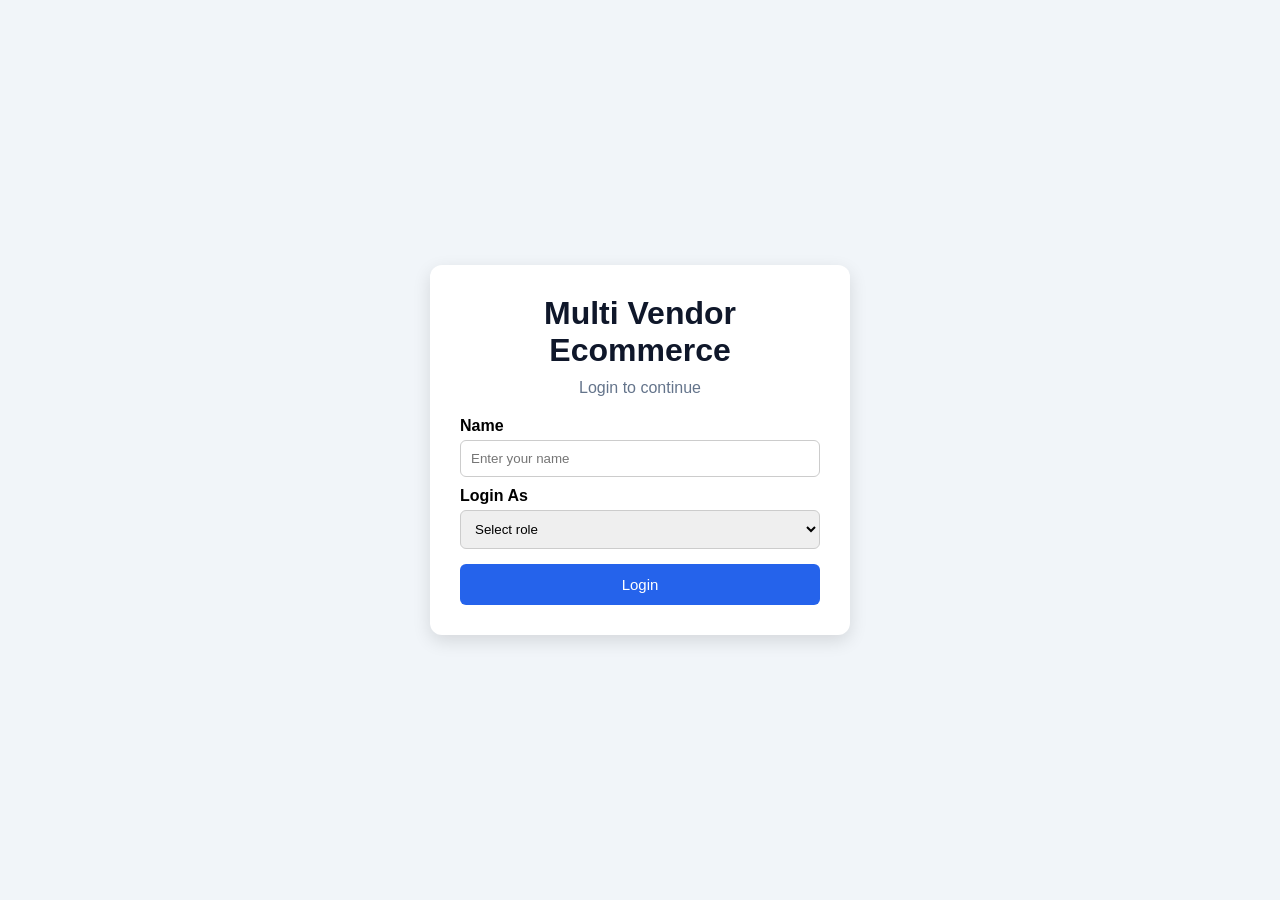
==== index.html @ 902413b7 "Add files via upload" ====
<!DOCTYPE html>
<html lang="en">
<head>
  <meta charset="UTF-8" />
  <meta name="viewport" content="width=device-width, initial-scale=1.0" />
  <title>Multi Vendor Ecommerce</title>
  <style>
    *{
      margin:0;
      padding:0;
      box-sizing:border-box;
      font-family:Arial, sans-serif;
    }

    body{
      background:#f1f5f9;
    }

    .hidden{
      display:none;
    }

    .navbar{
      background:#1e293b;
      color:white;
      padding:15px 30px;
      display:flex;
      justify-content:space-between;
      align-items:center;
    }

    .navbar h2 span{
      color:#38bdf8;
    }

    .container{
      max-width:1200px;
      margin:auto;
      padding:25px;
      display:grid;
      grid-template-columns:320px 1fr;
      gap:25px;
    }

    .card{
      background:white;
      padding:20px;
      border-radius:10px;
      box-shadow:0 4px 10px rgba(0,0,0,0.08);
    }

    .card h2{
      margin-bottom:15px;
    }

    label{
      display:block;
      margin-top:10px;
      font-weight:bold;
    }

    input, select, textarea{
      width:100%;
      padding:10px;
      margin-top:5px;
      border:1px solid #ccc;
      border-radius:6px;
    }

    button{
      width:100%;
      margin-top:15px;
      padding:12px;
      border:none;
      border-radius:6px;
      background:#2563eb;
      color:white;
      cursor:pointer;
      font-size:15px;
    }

    button:hover{
      background:#1d4ed8;
    }

    .delete-btn{
      background:#dc2626;
      margin-top:8px;
    }

    .delete-btn:hover{
      background:#b91c1c;
    }

    .checkout-btn{
      background:#16a34a;
      margin-top:15px;
    }

    .checkout-btn:hover{
      background:#15803d;
    }

    .logout-btn{
      background:#ef4444;
      padding:10px 18px;
      width:auto;
      margin-top:0;
    }

    .logout-btn:hover{
      background:#dc2626;
    }

    .products{
      display:grid;
      grid-template-columns:repeat(auto-fill,minmax(220px,1fr));
      gap:15px;
    }

    .product-box{
      border:1px solid #ddd;
      padding:15px;
      border-radius:8px;
      background:#fafafa;
    }

    .product-box h3{
      margin-bottom:6px;
    }

    .price{
      color:green;
      font-weight:bold;
      margin:6px 0;
    }

    .vendor{
      font-size:13px;
      color:#555;
    }

    .cart{
      margin-top:30px;
    }

    .total{
      margin-top:12px;
      font-size:18px;
      font-weight:bold;
    }

    .empty{
      padding:20px;
      color:#777;
      text-align:center;
    }

    .top-controls{
      display:flex;
      gap:15px;
      margin-bottom:20px;
      flex-wrap:wrap;
    }

    .top-controls input,
    .top-controls select{
      flex:1;
      padding:10px;
      border:1px solid #ccc;
      border-radius:6px;
    }

    .stats{
      display:grid;
      grid-template-columns:repeat(3,1fr);
      gap:15px;
      margin-bottom:20px;
    }

    .stat-box{
      background:#e2e8f0;
      padding:15px;
      border-radius:8px;
      text-align:center;
    }

    .stat-box h3{
      font-size:24px;
      margin-bottom:5px;
      color:#0f172a;
    }

    .stat-box p{
      color:#475569;
      font-size:14px;
    }

    .login-wrapper{
      min-height:100vh;
      display:flex;
      justify-content:center;
      align-items:center;
      padding:20px;
    }

    .login-card{
      width:100%;
      max-width:420px;
      background:white;
      padding:30px;
      border-radius:12px;
      box-shadow:0 6px 18px rgba(0,0,0,0.12);
    }

    .login-card h1{
      text-align:center;
      margin-bottom:10px;
      color:#0f172a;
    }

    .login-card p{
      text-align:center;
      color:#64748b;
      margin-bottom:20px;
    }

    .order-summary{
      margin-top:25px;
      padding:15px;
      border:1px solid #d1d5db;
      border-radius:8px;
      background:#f8fafc;
    }

    .order-summary h3{
      margin-bottom:10px;
    }

    .order-item{
      padding:8px 0;
      border-bottom:1px solid #e5e7eb;
    }

    .order-item:last-child{
      border-bottom:none;
    }

    .success-box{
      margin-top:15px;
      background:#dcfce7;
      color:#166534;
      padding:12px;
      border-radius:8px;
      font-weight:bold;
      text-align:center;
    }

    @media(max-width:900px){
      .container{
        grid-template-columns:1fr;
      }

      .stats{
        grid-template-columns:1fr;
      }
    }
  </style>
</head>
<body>

  <!-- LOGIN PAGE -->
  <div id="loginPage" class="login-wrapper">
    <div class="login-card">
      <h1>Multi Vendor Ecommerce</h1>
      <p>Login to continue</p>

      <label for="loginName">Name</label>
      <input type="text" id="loginName" placeholder="Enter your name" />

      <label for="loginRole">Login As</label>
      <select id="loginRole">
        <option value="">Select role</option>
        <option value="Vendor">Vendor</option>
        <option value="Customer">Customer</option>
        <option value="Admin">Admin</option>
      </select>

      <button onclick="loginUser()">Login</button>
    </div>
  </div>

  <!-- MAIN PAGE -->
  <div id="mainPage" class="hidden">
    <div class="navbar">
      <h2>🛒 Multi Vendor <span>Ecommerce</span></h2>
      <div style="display:flex;align-items:center;gap:12px;">
        <span id="welcomeText">Welcome</span>
        <button class="logout-btn" onclick="logoutUser()">Logout</button>
      </div>
    </div>

    <div class="container">

      <!-- LEFT PANEL -->
      <div class="card">
        <h2>Vendor Dashboard</h2>

        <label>Vendor Name</label>
        <input type="text" id="vendorName" placeholder="Enter vendor name">

        <label>Product Name</label>
        <input type="text" id="productName" placeholder="Enter product name">

        <label>Category</label>
        <select id="category">
          <option value="">Select category</option>
          <option>Electronics</option>
          <option>Clothing</option>
          <option>Books</option>
          <option>Home Appliances</option>
        </select>

        <label>Price</label>
        <input type="number" id="price" placeholder="Enter price">

        <label>Description</label>
        <textarea id="description" rows="4" placeholder="Enter description"></textarea>

        <button onclick="addProduct()">Add Product</button>
      </div>

      <!-- RIGHT PANEL -->
      <div class="card">

        <div class="stats">
          <div class="stat-box">
            <h3 id="totalProducts">0</h3>
            <p>Total Products</p>
          </div>
          <div class="stat-box">
            <h3 id="totalCartItems">0</h3>
            <p>Cart Items</p>
          </div>
          <div class="stat-box">
            <h3 id="totalCartPrice">₹0</h3>
            <p>Cart Total</p>
          </div>
        </div>

        <h2>Products</h2>

        <div class="top-controls">
          <input type="text" id="searchInput" placeholder="Search by product, vendor, category" onkeyup="renderProducts()">
          <select id="filterCategory" onchange="renderProducts()">
            <option value="All">All Categories</option>
            <option value="Electronics">Electronics</option>
            <option value="Clothing">Clothing</option>
            <option value="Books">Books</option>
            <option value="Home Appliances">Home Appliances</option>
          </select>
        </div>

        <div id="productList" class="products"></div>

        <div class="cart">
          <h2>Cart</h2>
          <div id="cartList" class="products"></div>
          <div class="total" id="cartTotal"></div>
          <button class="checkout-btn" onclick="checkout()">Checkout</button>

          <div class="order-summary">
            <h3>Order Summary</h3>
            <div id="orderSummaryContent">No order placed yet.</div>
          </div>

          <div id="successMessage"></div>
        </div>

      </div>
    </div>
  </div>

  <script>
    let products = JSON.parse(localStorage.getItem("products")) || [
      {
        vendorName: "Tech Store",
        productName: "Laptop Bag",
        category: "Electronics",
        price: 600,
        description: "Waterproof laptop bag"
      },
      {
        vendorName: "Yoga Studio",
        productName: "Zenith Pro Yoga Mat",
        category: "Home Appliances",
        price: 360,
        description: "Non-slip, eco-friendly natural rubber yoga mat."
      },
      {
        vendorName: "Hydro Gear",
        productName: "Insulated Steel Flask",
        category: "Home Appliances",
        price: 840,
        description: "Double-wall vacuum insulated 750ml stainless steel bottle."
      }
    ];

    let cart = JSON.parse(localStorage.getItem("cart")) || [];
    let currentUser = JSON.parse(localStorage.getItem("currentUser")) || null;
    let lastOrder = JSON.parse(localStorage.getItem("lastOrder")) || [];

    function saveProducts(){
      localStorage.setItem("products", JSON.stringify(products));
    }

    function saveCart(){
      localStorage.setItem("cart", JSON.stringify(cart));
    }

    function saveCurrentUser(){
      localStorage.setItem("currentUser", JSON.stringify(currentUser));
    }

    function saveLastOrder(){
      localStorage.setItem("lastOrder", JSON.stringify(lastOrder));
    }

    function showMainPage(){
      document.getElementById("loginPage").classList.add("hidden");
      document.getElementById("mainPage").classList.remove("hidden");

      if(currentUser){
        document.getElementById("welcomeText").innerText =
          "Welcome, " + currentUser.name + " (" + currentUser.role + ")";
      }

      renderProducts();
      renderCart();
      renderOrderSummary();
      updateStats();

      if(currentUser && currentUser.role !== "Vendor" && currentUser.role !== "Admin"){
        document.querySelector(".container").children[0].style.display = "none";
      } else {
        document.querySelector(".container").children[0].style.display = "block";
      }
    }

    function showLoginPage(){
      document.getElementById("loginPage").classList.remove("hidden");
      document.getElementById("mainPage").classList.add("hidden");
    }

    function loginUser(){
      const name = document.getElementById("loginName").value.trim();
      const role = document.getElementById("loginRole").value;

      if(!name || !role){
        alert("Please enter name and select role.");
        return;
      }

      currentUser = { name, role };
      saveCurrentUser();
      showMainPage();
    }

    function logoutUser(){
      currentUser = null;
      localStorage.removeItem("currentUser");
      showLoginPage();
    }

    function addProduct(){
      if(!currentUser || (currentUser.role !== "Vendor" && currentUser.role !== "Admin")){
        alert("Only Vendor or Admin can add products.");
        return;
      }

      let vendorName = document.getElementById("vendorName").value.trim();
      let productName = document.getElementById("productName").value.trim();
      let category = document.getElementById("category").value;
      let price = document.getElementById("price").value.trim();
      let description = document.getElementById("description").value.trim();

      if(!vendorName || !productName || !category || !price || !description){
        alert("Please fill all fields.");
        return;
      }

      let product = {
        vendorName,
        productName,
        category,
        price,
        description
      };

      products.push(product);
      saveProducts();
      renderProducts();
      updateStats();

      document.getElementById("vendorName").value = "";
      document.getElementById("productName").value = "";
      document.getElementById("category").value = "";
      document.getElementById("price").value = "";
      document.getElementById("description").value = "";
    }

    function deleteProduct(index){
      if(!currentUser || (currentUser.role !== "Vendor" && currentUser.role !== "Admin")){
        alert("Only Vendor or Admin can delete products.");
        return;
      }

      products.splice(index, 1);
      saveProducts();
      renderProducts();
      updateStats();
    }

    function renderProducts(){
      let list = document.getElementById("productList");
      list.innerHTML = "";

      let searchText = document.getElementById("searchInput")
        ? document.getElementById("searchInput").value.toLowerCase()
        : "";

      let selectedCategory = document.getElementById("filterCategory")
        ? document.getElementById("filterCategory").value
        : "All";

      let filteredProducts = products.filter((product) => {
        let matchesSearch =
          product.productName.toLowerCase().includes(searchText) ||
          product.vendorName.toLowerCase().includes(searchText) ||
          product.category.toLowerCase().includes(searchText);

        let matchesCategory =
          selectedCategory === "All" || product.category === selectedCategory;

        return matchesSearch && matchesCategory;
      });

      if(filteredProducts.length === 0){
        list.innerHTML = "<div class='empty'>No matching products found.</div>";
        return;
      }

      filteredProducts.forEach((product) => {
        let originalIndex = products.indexOf(product);

        list.innerHTML += `
          <div class="product-box">
            <h3>${product.productName}</h3>
            <p>${product.category}</p>
            <p class="price">₹${product.price}</p>
            <p>${product.description}</p>
            <p class="vendor">Vendor: ${product.vendorName}</p>
            <button onclick="addToCart(${originalIndex})">Add to Cart</button>
            <button class="delete-btn" onclick="deleteProduct(${originalIndex})">Delete</button>
          </div>
        `;
      });
    }

    function addToCart(index){
      cart.push(products[index]);
      saveCart();
      renderCart();
      updateStats();
      alert("Product added to cart.");
    }

    function removeFromCart(index){
      cart.splice(index, 1);
      saveCart();
      renderCart();
      updateStats();
    }

    function renderCart(){
      let cartList = document.getElementById("cartList");
      let total = document.getElementById("cartTotal");

      cartList.innerHTML = "";
      let sum = 0;

      if(cart.length === 0){
        cartList.innerHTML = "<div class='empty'>Cart is empty.</div>";
        total.innerHTML = "";
        return;
      }

      cart.forEach((item, i) => {
        sum += Number(item.price);

        cartList.innerHTML += `
          <div class="product-box">
            <h3>${item.productName}</h3>
            <p>${item.category}</p>
            <p class="price">₹${item.price}</p>
            <p class="vendor">Vendor: ${item.vendorName}</p>
            <button class="delete-btn" onclick="removeFromCart(${i})">Remove</button>
          </div>
        `;
      });

      total.innerHTML = "Total: ₹" + sum;
    }

    function checkout(){
      const successBox = document.getElementById("successMessage");

      if(cart.length === 0){
        alert("Cart is empty.");
        return;
      }

      lastOrder = [...cart];
      saveLastOrder();

      cart = [];
      saveCart();

      renderCart();
      renderOrderSummary();
      updateStats();

      successBox.innerHTML = "<div class='success-box'>Order placed successfully!</div>";
    }

    function renderOrderSummary(){
      const container = document.getElementById("orderSummaryContent");

      if(!lastOrder || lastOrder.length === 0){
        container.innerHTML = "No order placed yet.";
        return;
      }

      let total = 0;
      let html = "";

      lastOrder.forEach((item) => {
        total += Number(item.price);
        html += `
          <div class="order-item">
            <strong>${item.productName}</strong><br>
            Category: ${item.category}<br>
            Vendor: ${item.vendorName}<br>
            Price: ₹${item.price}
          </div>
        `;
      });

      html += `<div style="margin-top:10px;font-weight:bold;">Order Total: ₹${total}</div>`;
      container.innerHTML = html;
    }

    function updateStats(){
      document.getElementById("totalProducts").innerText = products.length;
      document.getElementById("totalCartItems").innerText = cart.length;

      let totalPrice = 0;
      cart.forEach((item) => {
        totalPrice += Number(item.price);
      });

      document.getElementById("totalCartPrice").innerText = "₹" + totalPrice;
    }

    if(currentUser){
      showMainPage();
    } else {
      showLoginPage();
    }
  </script>
</body>
</html>
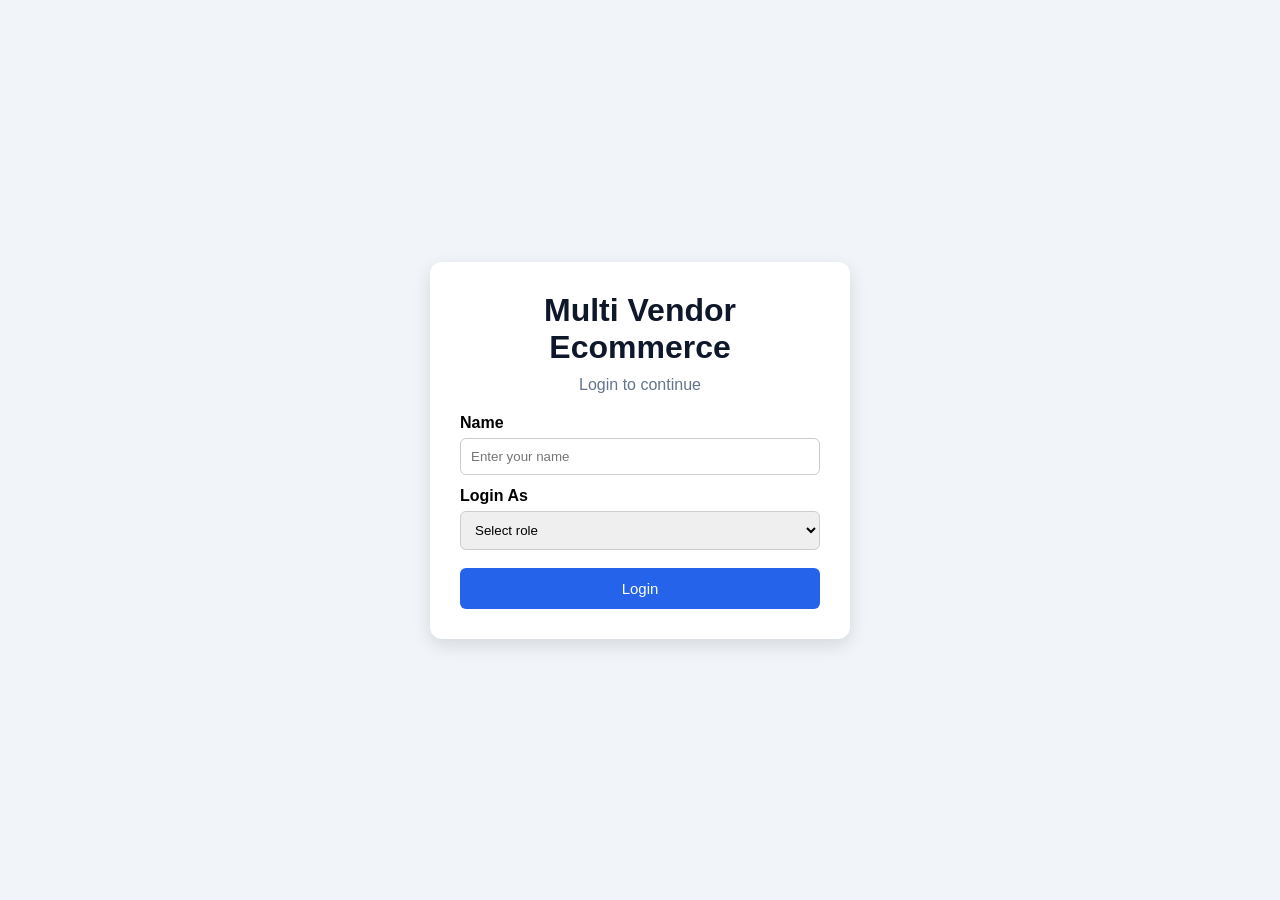
==== commit 4966ed8c: "Update index.html" ====
--- a/index.html
+++ b/index.html
@@ -3,7 +3,7 @@
 <head>
   <meta charset="UTF-8" />
   <meta name="viewport" content="width=device-width, initial-scale=1.0" />
-  <title>Multi Vendor Ecommerce</title>
+  <title>Login - Multi Vendor Ecommerce</title>
   <style>
     *{
       margin:0;
@@ -14,189 +14,6 @@
 
     body{
       background:#f1f5f9;
-    }
-
-    .hidden{
-      display:none;
-    }
-
-    .navbar{
-      background:#1e293b;
-      color:white;
-      padding:15px 30px;
-      display:flex;
-      justify-content:space-between;
-      align-items:center;
-    }
-
-    .navbar h2 span{
-      color:#38bdf8;
-    }
-
-    .container{
-      max-width:1200px;
-      margin:auto;
-      padding:25px;
-      display:grid;
-      grid-template-columns:320px 1fr;
-      gap:25px;
-    }
-
-    .card{
-      background:white;
-      padding:20px;
-      border-radius:10px;
-      box-shadow:0 4px 10px rgba(0,0,0,0.08);
-    }
-
-    .card h2{
-      margin-bottom:15px;
-    }
-
-    label{
-      display:block;
-      margin-top:10px;
-      font-weight:bold;
-    }
-
-    input, select, textarea{
-      width:100%;
-      padding:10px;
-      margin-top:5px;
-      border:1px solid #ccc;
-      border-radius:6px;
-    }
-
-    button{
-      width:100%;
-      margin-top:15px;
-      padding:12px;
-      border:none;
-      border-radius:6px;
-      background:#2563eb;
-      color:white;
-      cursor:pointer;
-      font-size:15px;
-    }
-
-    button:hover{
-      background:#1d4ed8;
-    }
-
-    .delete-btn{
-      background:#dc2626;
-      margin-top:8px;
-    }
-
-    .delete-btn:hover{
-      background:#b91c1c;
-    }
-
-    .checkout-btn{
-      background:#16a34a;
-      margin-top:15px;
-    }
-
-    .checkout-btn:hover{
-      background:#15803d;
-    }
-
-    .logout-btn{
-      background:#ef4444;
-      padding:10px 18px;
-      width:auto;
-      margin-top:0;
-    }
-
-    .logout-btn:hover{
-      background:#dc2626;
-    }
-
-    .products{
-      display:grid;
-      grid-template-columns:repeat(auto-fill,minmax(220px,1fr));
-      gap:15px;
-    }
-
-    .product-box{
-      border:1px solid #ddd;
-      padding:15px;
-      border-radius:8px;
-      background:#fafafa;
-    }
-
-    .product-box h3{
-      margin-bottom:6px;
-    }
-
-    .price{
-      color:green;
-      font-weight:bold;
-      margin:6px 0;
-    }
-
-    .vendor{
-      font-size:13px;
-      color:#555;
-    }
-
-    .cart{
-      margin-top:30px;
-    }
-
-    .total{
-      margin-top:12px;
-      font-size:18px;
-      font-weight:bold;
-    }
-
-    .empty{
-      padding:20px;
-      color:#777;
-      text-align:center;
-    }
-
-    .top-controls{
-      display:flex;
-      gap:15px;
-      margin-bottom:20px;
-      flex-wrap:wrap;
-    }
-
-    .top-controls input,
-    .top-controls select{
-      flex:1;
-      padding:10px;
-      border:1px solid #ccc;
-      border-radius:6px;
-    }
-
-    .stats{
-      display:grid;
-      grid-template-columns:repeat(3,1fr);
-      gap:15px;
-      margin-bottom:20px;
-    }
-
-    .stat-box{
-      background:#e2e8f0;
-      padding:15px;
-      border-radius:8px;
-      text-align:center;
-    }
-
-    .stat-box h3{
-      font-size:24px;
-      margin-bottom:5px;
-      color:#0f172a;
-    }
-
-    .stat-box p{
-      color:#475569;
-      font-size:14px;
-    }
-
-    .login-wrapper{
       min-height:100vh;
       display:flex;
       justify-content:center;
@@ -213,470 +30,69 @@
       box-shadow:0 6px 18px rgba(0,0,0,0.12);
     }
 
-    .login-card h1{
+    h1{
       text-align:center;
       margin-bottom:10px;
       color:#0f172a;
     }
 
-    .login-card p{
+    p{
       text-align:center;
       color:#64748b;
       margin-bottom:20px;
     }
 
-    .order-summary{
-      margin-top:25px;
-      padding:15px;
-      border:1px solid #d1d5db;
-      border-radius:8px;
-      background:#f8fafc;
+    label{
+      display:block;
+      margin-top:12px;
+      font-weight:bold;
     }
 
-    .order-summary h3{
-      margin-bottom:10px;
+    input, select{
+      width:100%;
+      padding:10px;
+      margin-top:6px;
+      border:1px solid #ccc;
+      border-radius:6px;
     }
 
-    .order-item{
-      padding:8px 0;
-      border-bottom:1px solid #e5e7eb;
+    button{
+      width:100%;
+      margin-top:18px;
+      padding:12px;
+      border:none;
+      border-radius:6px;
+      background:#2563eb;
+      color:white;
+      font-size:15px;
+      cursor:pointer;
     }
 
-    .order-item:last-child{
-      border-bottom:none;
-    }
-
-    .success-box{
-      margin-top:15px;
-      background:#dcfce7;
-      color:#166534;
-      padding:12px;
-      border-radius:8px;
-      font-weight:bold;
-      text-align:center;
-    }
-
-    @media(max-width:900px){
-      .container{
-        grid-template-columns:1fr;
-      }
-
-      .stats{
-        grid-template-columns:1fr;
-      }
+    button:hover{
+      background:#1d4ed8;
     }
   </style>
 </head>
 <body>
 
-  <!-- LOGIN PAGE -->
-  <div id="loginPage" class="login-wrapper">
-    <div class="login-card">
-      <h1>Multi Vendor Ecommerce</h1>
-      <p>Login to continue</p>
+  <div class="login-card">
+    <h1>Multi Vendor Ecommerce</h1>
+    <p>Login to continue</p>
 
-      <label for="loginName">Name</label>
-      <input type="text" id="loginName" placeholder="Enter your name" />
+    <label for="loginName">Name</label>
+    <input type="text" id="loginName" placeholder="Enter your name">
 
-      <label for="loginRole">Login As</label>
-      <select id="loginRole">
-        <option value="">Select role</option>
-        <option value="Vendor">Vendor</option>
-        <option value="Customer">Customer</option>
-        <option value="Admin">Admin</option>
-      </select>
+    <label for="loginRole">Login As</label>
+    <select id="loginRole">
+      <option value="">Select role</option>
+      <option value="Vendor">Vendor</option>
+      <option value="Customer">Customer</option>
+      <option value="Admin">Admin</option>
+    </select>
 
-      <button onclick="loginUser()">Login</button>
-    </div>
+    <button onclick="loginUser()">Login</button>
   </div>
 
-  <!-- MAIN PAGE -->
-  <div id="mainPage" class="hidden">
-    <div class="navbar">
-      <h2>🛒 Multi Vendor <span>Ecommerce</span></h2>
-      <div style="display:flex;align-items:center;gap:12px;">
-        <span id="welcomeText">Welcome</span>
-        <button class="logout-btn" onclick="logoutUser()">Logout</button>
-      </div>
-    </div>
-
-    <div class="container">
-
-      <!-- LEFT PANEL -->
-      <div class="card">
-        <h2>Vendor Dashboard</h2>
-
-        <label>Vendor Name</label>
-        <input type="text" id="vendorName" placeholder="Enter vendor name">
-
-        <label>Product Name</label>
-        <input type="text" id="productName" placeholder="Enter product name">
-
-        <label>Category</label>
-        <select id="category">
-          <option value="">Select category</option>
-          <option>Electronics</option>
-          <option>Clothing</option>
-          <option>Books</option>
-          <option>Home Appliances</option>
-        </select>
-
-        <label>Price</label>
-        <input type="number" id="price" placeholder="Enter price">
-
-        <label>Description</label>
-        <textarea id="description" rows="4" placeholder="Enter description"></textarea>
-
-        <button onclick="addProduct()">Add Product</button>
-      </div>
-
-      <!-- RIGHT PANEL -->
-      <div class="card">
-
-        <div class="stats">
-          <div class="stat-box">
-            <h3 id="totalProducts">0</h3>
-            <p>Total Products</p>
-          </div>
-          <div class="stat-box">
-            <h3 id="totalCartItems">0</h3>
-            <p>Cart Items</p>
-          </div>
-          <div class="stat-box">
-            <h3 id="totalCartPrice">₹0</h3>
-            <p>Cart Total</p>
-          </div>
-        </div>
-
-        <h2>Products</h2>
-
-        <div class="top-controls">
-          <input type="text" id="searchInput" placeholder="Search by product, vendor, category" onkeyup="renderProducts()">
-          <select id="filterCategory" onchange="renderProducts()">
-            <option value="All">All Categories</option>
-            <option value="Electronics">Electronics</option>
-            <option value="Clothing">Clothing</option>
-            <option value="Books">Books</option>
-            <option value="Home Appliances">Home Appliances</option>
-          </select>
-        </div>
-
-        <div id="productList" class="products"></div>
-
-        <div class="cart">
-          <h2>Cart</h2>
-          <div id="cartList" class="products"></div>
-          <div class="total" id="cartTotal"></div>
-          <button class="checkout-btn" onclick="checkout()">Checkout</button>
-
-          <div class="order-summary">
-            <h3>Order Summary</h3>
-            <div id="orderSummaryContent">No order placed yet.</div>
-          </div>
-
-          <div id="successMessage"></div>
-        </div>
-
-      </div>
-    </div>
-  </div>
-
-  <script>
-    let products = JSON.parse(localStorage.getItem("products")) || [
-      {
-        vendorName: "Tech Store",
-        productName: "Laptop Bag",
-        category: "Electronics",
-        price: 600,
-        description: "Waterproof laptop bag"
-      },
-      {
-        vendorName: "Yoga Studio",
-        productName: "Zenith Pro Yoga Mat",
-        category: "Home Appliances",
-        price: 360,
-        description: "Non-slip, eco-friendly natural rubber yoga mat."
-      },
-      {
-        vendorName: "Hydro Gear",
-        productName: "Insulated Steel Flask",
-        category: "Home Appliances",
-        price: 840,
-        description: "Double-wall vacuum insulated 750ml stainless steel bottle."
-      }
-    ];
-
-    let cart = JSON.parse(localStorage.getItem("cart")) || [];
-    let currentUser = JSON.parse(localStorage.getItem("currentUser")) || null;
-    let lastOrder = JSON.parse(localStorage.getItem("lastOrder")) || [];
-
-    function saveProducts(){
-      localStorage.setItem("products", JSON.stringify(products));
-    }
-
-    function saveCart(){
-      localStorage.setItem("cart", JSON.stringify(cart));
-    }
-
-    function saveCurrentUser(){
-      localStorage.setItem("currentUser", JSON.stringify(currentUser));
-    }
-
-    function saveLastOrder(){
-      localStorage.setItem("lastOrder", JSON.stringify(lastOrder));
-    }
-
-    function showMainPage(){
-      document.getElementById("loginPage").classList.add("hidden");
-      document.getElementById("mainPage").classList.remove("hidden");
-
-      if(currentUser){
-        document.getElementById("welcomeText").innerText =
-          "Welcome, " + currentUser.name + " (" + currentUser.role + ")";
-      }
-
-      renderProducts();
-      renderCart();
-      renderOrderSummary();
-      updateStats();
-
-      if(currentUser && currentUser.role !== "Vendor" && currentUser.role !== "Admin"){
-        document.querySelector(".container").children[0].style.display = "none";
-      } else {
-        document.querySelector(".container").children[0].style.display = "block";
-      }
-    }
-
-    function showLoginPage(){
-      document.getElementById("loginPage").classList.remove("hidden");
-      document.getElementById("mainPage").classList.add("hidden");
-    }
-
-    function loginUser(){
-      const name = document.getElementById("loginName").value.trim();
-      const role = document.getElementById("loginRole").value;
-
-      if(!name || !role){
-        alert("Please enter name and select role.");
-        return;
-      }
-
-      currentUser = { name, role };
-      saveCurrentUser();
-      showMainPage();
-    }
-
-    function logoutUser(){
-      currentUser = null;
-      localStorage.removeItem("currentUser");
-      showLoginPage();
-    }
-
-    function addProduct(){
-      if(!currentUser || (currentUser.role !== "Vendor" && currentUser.role !== "Admin")){
-        alert("Only Vendor or Admin can add products.");
-        return;
-      }
-
-      let vendorName = document.getElementById("vendorName").value.trim();
-      let productName = document.getElementById("productName").value.trim();
-      let category = document.getElementById("category").value;
-      let price = document.getElementById("price").value.trim();
-      let description = document.getElementById("description").value.trim();
-
-      if(!vendorName || !productName || !category || !price || !description){
-        alert("Please fill all fields.");
-        return;
-      }
-
-      let product = {
-        vendorName,
-        productName,
-        category,
-        price,
-        description
-      };
-
-      products.push(product);
-      saveProducts();
-      renderProducts();
-      updateStats();
-
-      document.getElementById("vendorName").value = "";
-      document.getElementById("productName").value = "";
-      document.getElementById("category").value = "";
-      document.getElementById("price").value = "";
-      document.getElementById("description").value = "";
-    }
-
-    function deleteProduct(index){
-      if(!currentUser || (currentUser.role !== "Vendor" && currentUser.role !== "Admin")){
-        alert("Only Vendor or Admin can delete products.");
-        return;
-      }
-
-      products.splice(index, 1);
-      saveProducts();
-      renderProducts();
-      updateStats();
-    }
-
-    function renderProducts(){
-      let list = document.getElementById("productList");
-      list.innerHTML = "";
-
-      let searchText = document.getElementById("searchInput")
-        ? document.getElementById("searchInput").value.toLowerCase()
-        : "";
-
-      let selectedCategory = document.getElementById("filterCategory")
-        ? document.getElementById("filterCategory").value
-        : "All";
-
-      let filteredProducts = products.filter((product) => {
-        let matchesSearch =
-          product.productName.toLowerCase().includes(searchText) ||
-          product.vendorName.toLowerCase().includes(searchText) ||
-          product.category.toLowerCase().includes(searchText);
-
-        let matchesCategory =
-          selectedCategory === "All" || product.category === selectedCategory;
-
-        return matchesSearch && matchesCategory;
-      });
-
-      if(filteredProducts.length === 0){
-        list.innerHTML = "<div class='empty'>No matching products found.</div>";
-        return;
-      }
-
-      filteredProducts.forEach((product) => {
-        let originalIndex = products.indexOf(product);
-
-        list.innerHTML += `
-          <div class="product-box">
-            <h3>${product.productName}</h3>
-            <p>${product.category}</p>
-            <p class="price">₹${product.price}</p>
-            <p>${product.description}</p>
-            <p class="vendor">Vendor: ${product.vendorName}</p>
-            <button onclick="addToCart(${originalIndex})">Add to Cart</button>
-            <button class="delete-btn" onclick="deleteProduct(${originalIndex})">Delete</button>
-          </div>
-        `;
-      });
-    }
-
-    function addToCart(index){
-      cart.push(products[index]);
-      saveCart();
-      renderCart();
-      updateStats();
-      alert("Product added to cart.");
-    }
-
-    function removeFromCart(index){
-      cart.splice(index, 1);
-      saveCart();
-      renderCart();
-      updateStats();
-    }
-
-    function renderCart(){
-      let cartList = document.getElementById("cartList");
-      let total = document.getElementById("cartTotal");
-
-      cartList.innerHTML = "";
-      let sum = 0;
-
-      if(cart.length === 0){
-        cartList.innerHTML = "<div class='empty'>Cart is empty.</div>";
-        total.innerHTML = "";
-        return;
-      }
-
-      cart.forEach((item, i) => {
-        sum += Number(item.price);
-
-        cartList.innerHTML += `
-          <div class="product-box">
-            <h3>${item.productName}</h3>
-            <p>${item.category}</p>
-            <p class="price">₹${item.price}</p>
-            <p class="vendor">Vendor: ${item.vendorName}</p>
-            <button class="delete-btn" onclick="removeFromCart(${i})">Remove</button>
-          </div>
-        `;
-      });
-
-      total.innerHTML = "Total: ₹" + sum;
-    }
-
-    function checkout(){
-      const successBox = document.getElementById("successMessage");
-
-      if(cart.length === 0){
-        alert("Cart is empty.");
-        return;
-      }
-
-      lastOrder = [...cart];
-      saveLastOrder();
-
-      cart = [];
-      saveCart();
-
-      renderCart();
-      renderOrderSummary();
-      updateStats();
-
-      successBox.innerHTML = "<div class='success-box'>Order placed successfully!</div>";
-    }
-
-    function renderOrderSummary(){
-      const container = document.getElementById("orderSummaryContent");
-
-      if(!lastOrder || lastOrder.length === 0){
-        container.innerHTML = "No order placed yet.";
-        return;
-      }
-
-      let total = 0;
-      let html = "";
-
-      lastOrder.forEach((item) => {
-        total += Number(item.price);
-        html += `
-          <div class="order-item">
-            <strong>${item.productName}</strong><br>
-            Category: ${item.category}<br>
-            Vendor: ${item.vendorName}<br>
-            Price: ₹${item.price}
-          </div>
-        `;
-      });
-
-      html += `<div style="margin-top:10px;font-weight:bold;">Order Total: ₹${total}</div>`;
-      container.innerHTML = html;
-    }
-
-    function updateStats(){
-      document.getElementById("totalProducts").innerText = products.length;
-      document.getElementById("totalCartItems").innerText = cart.length;
-
-      let totalPrice = 0;
-      cart.forEach((item) => {
-        totalPrice += Number(item.price);
-      });
-
-      document.getElementById("totalCartPrice").innerText = "₹" + totalPrice;
-    }
-
-    if(currentUser){
-      showMainPage();
-    } else {
-      showLoginPage();
-    }
-  </script>
+  <script src="app.js"></script>
 </body>
-</html>+</html>
